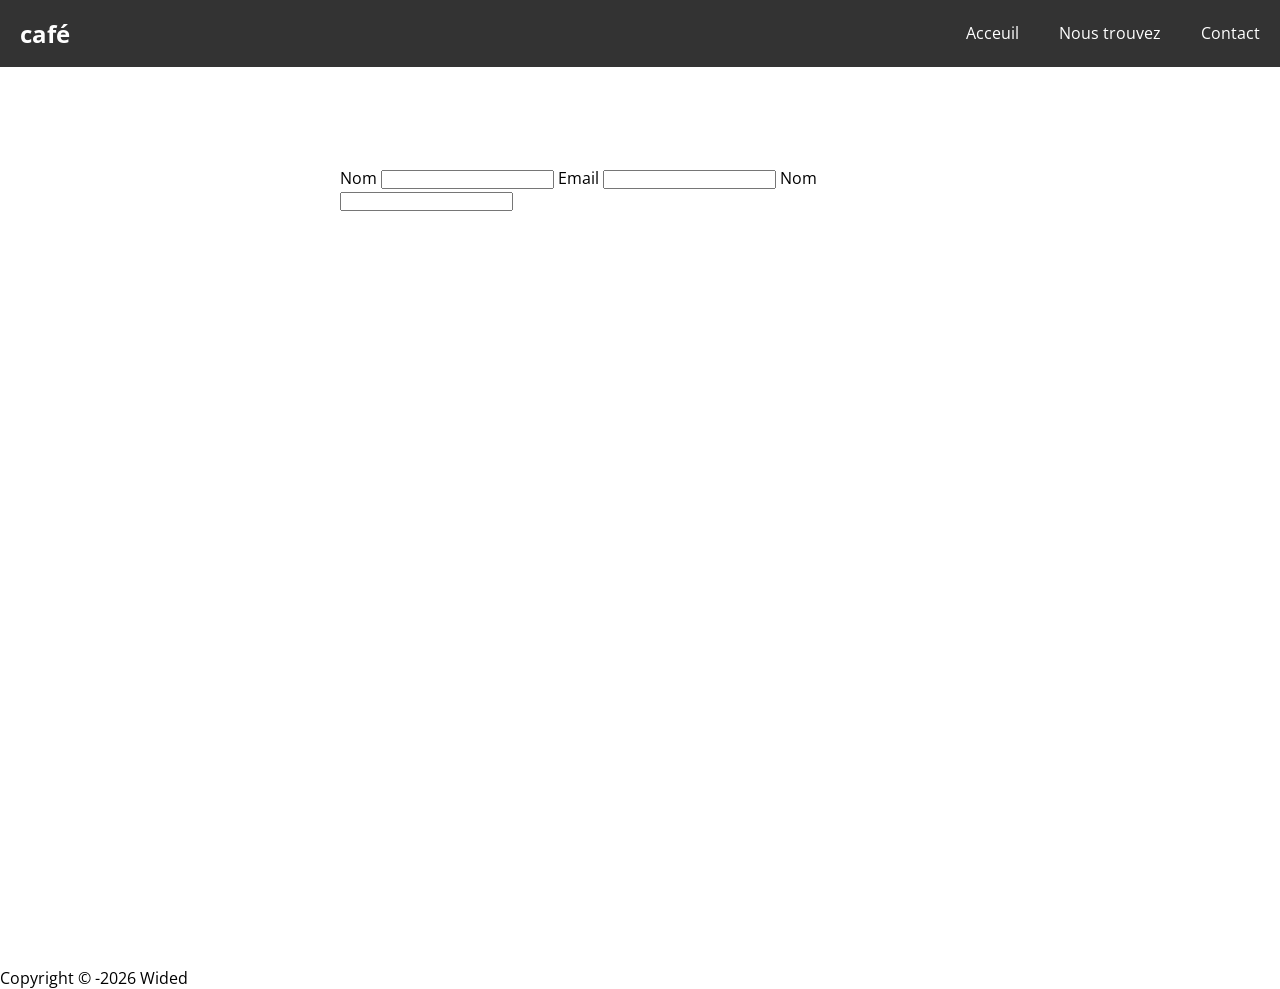
==== contact.html @ 70a3d2f9 "Mise en place de header" ====
<!doctype html>
<html lang="en">
  <head>
    <meta charset="UTF-8" />
    <meta name="viewport" content="width=device-width, initial-scale=1.0" />
    <link rel="stylesheet" href="./css/style.css" />
    <link href="https://fonts.googleapis.com/css2?family=Open+Sans:ital,wght@0,300..800;1,300..800&display=swap" rel="stylesheet">
    <title>café | Acceuil</title>
    
  </head>
  <body>
    
    <header class="header">
      <nav>
      <h1>
        <a href="index.html">café</a>
      </h1>
      <ul>
        <li><a href="index.html">Acceuil</a></li>
        <li><a href="where.html">Nous trouvez</a></li>
        <li><a href="contact.html">Contact</a></li>
        </nav>
    </header>
    <section class="contact">
      <div class="contact-form-container">
        <form action="">
          <label for="name">Nom</label>
          <input type="text" name="name" id="name">
          <label for="Email">Email</label>
          <input type="text" name="name" id="name">
          <label for="name">Nom</label>
          <input type="text" name="name" id="name">
          
        </form>
      </div>
    </section>
   
    <footer>
      <p>Copyright &copy; -2026 Wided </p>
    </footer>
    
  </body>
</html>
---- css/style.css ----
/* reset */
* {
  margin: 0;
  padding: 0%;
  box-sizing: border-box;
}
:root , html body{
  font-family: "Open Sans", sans-serif;



  --color-dark: #222;
  --bg-dark: #333;
  --color-text: white;
  



}
/* general*/
h1,h2,h3{
  margin-bottom: 20px ;
  font-family: "Open Sans", sans-serif;
}
a{
  color: var(--color-dark);
  text-decoration: none;
}
html,body{
   font-family: "Open Sans", sans-serif;
}

/* mise en place header */ 
.header{
  background: var(--bg-dark);
  overflow: auto;
  line-height: 1.7em;
}
.header nav h1 {
  float: left;
  padding: 20px;
  margin-bottom: 0px;

}
.header nav h1 a {
  color:var(--color-text) ;

}
.header nav ul{
  float: right;
  list-style:none ;

}
.header nav ul li{
  float: left;

}
.header nav ul a{
 color: white;
 padding: 20px;
 display: block;

}
.header nav ul li a{
  color: var(--color-text);
  padding: 20px;

}
.header nav ul li a:hover{
  background: #444;
}
/* reservation */
.reservation{
  padding: 100px 0;
  text-align: center;
}
/* footer */

/* where */
.where{
  padding: 100px 0;
  overflow: auto;
}
.where-img{
  float: left;
  width: 40%;

}
.where-text{
  float: right;
  width: 50;
}
/* contact */
.contact{
  padding: 100px 0;
  min-height: 100vh;
}
.contact-form-container{
  max-width: 600px;
  margin: auto;
}
.contact-form-containe form label{
  display: block;
  font-weight: 100;
}
.contact-form-containe form input{
  display: block;
  font-weight: 100;
  padding: 15px;
  border: 1px solid #ddd;
  border-radius: 3px;
}
contact-form-containe form input{
  display: block;
  font-weight: 100;
  padding: 15px;
  border: 1px solid #ddd;
  border-radius: 3px;
}
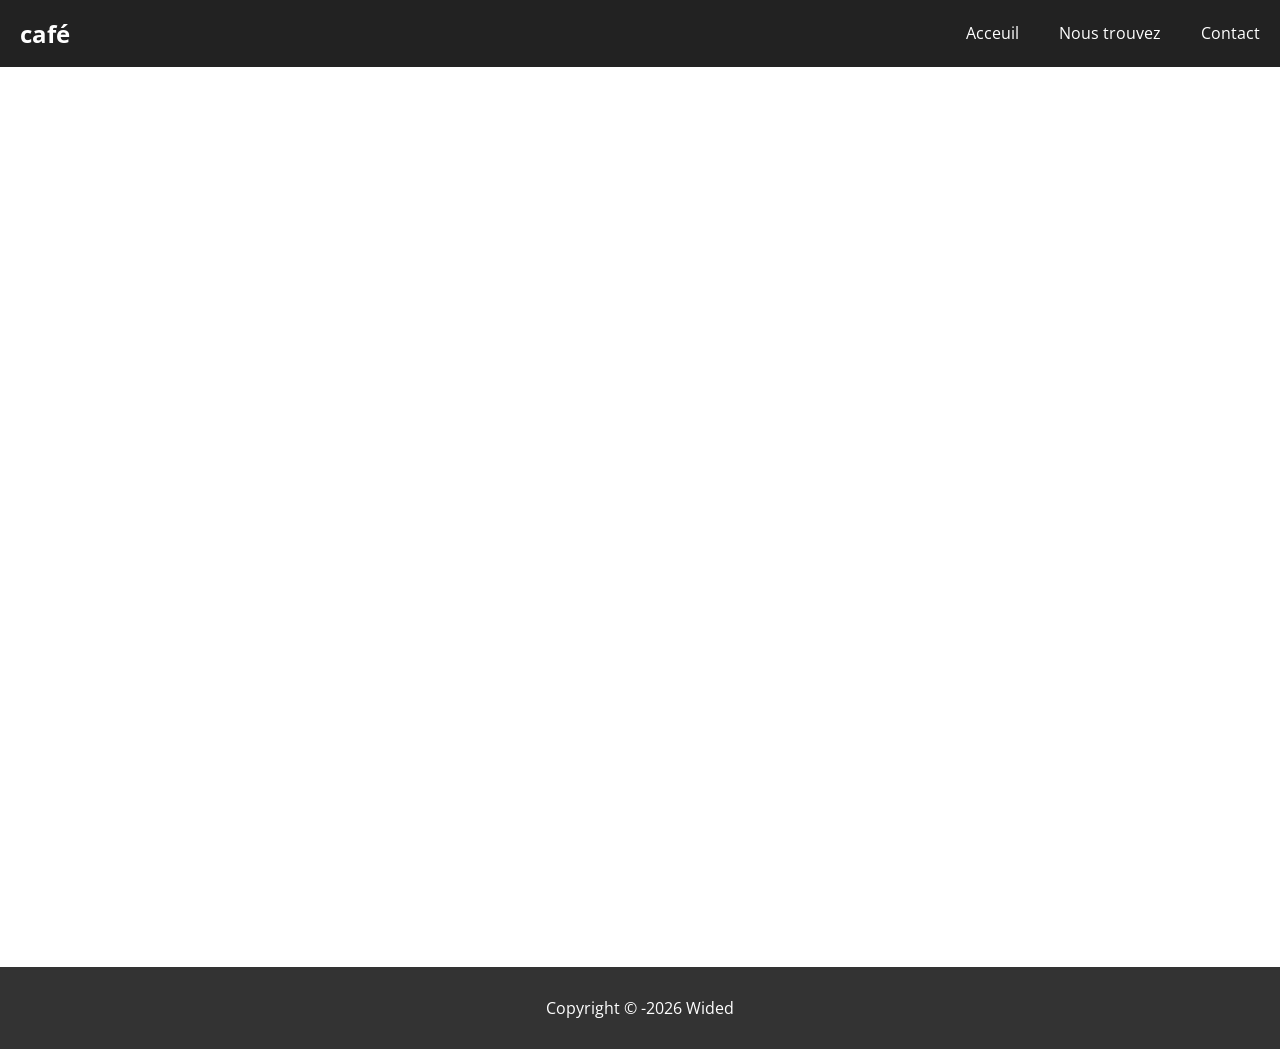
==== commit bb52ad27: "Mise en placr de la partie where" ====
--- a/contact.html
+++ b/contact.html
@@ -5,7 +5,7 @@
     <meta name="viewport" content="width=device-width, initial-scale=1.0" />
     <link rel="stylesheet" href="./css/style.css" />
     <link href="https://fonts.googleapis.com/css2?family=Open+Sans:ital,wght@0,300..800;1,300..800&display=swap" rel="stylesheet">
-    <title>café | Acceuil</title>
+    <title>café | Contact</title>
     
   </head>
   <body>
@@ -17,22 +17,17 @@
       </h1>
       <ul>
         <li><a href="index.html">Acceuil</a></li>
-        <li><a href="where.html">Nous trouvez</a></li>
-        <li><a href="contact.html">Contact</a></li>
+        <li><a  href="where.html">Nous trouvez</a></li>
+        <li><a class="active" href="contact.html">Contact</a></li>
         </nav>
     </header>
-    <section class="contact">
-      <div class="contact-form-container">
-        <form action="">
-          <label for="name">Nom</label>
-          <input type="text" name="name" id="name">
-          <label for="Email">Email</label>
-          <input type="text" name="name" id="name">
-          <label for="name">Nom</label>
-          <input type="text" name="name" id="name">
-          
-        </form>
+    <section class="where">
+     <div class="container">
+       <img src="" alt="" class="where.img">
+      <div class="where-text">
+        
       </div>
+     </div>
     </section>
    
     <footer>
--- a/css/style.css
+++ b/css/style.css
@@ -4,13 +4,17 @@
   padding: 0%;
   box-sizing: border-box;
 }
-:root , html body{
+:root,
+html,
+body{
   font-family: "Open Sans", sans-serif;
-
-
-
+  color: var(--color-dark);
+
+
+  --color-dark-1: #111;
   --color-dark: #222;
   --bg-dark: #333;
+  --bg-dark-hover: #444--bg-dark: #333;;
   --color-text: white;
   
 
@@ -26,13 +30,41 @@
   color: var(--color-dark);
   text-decoration: none;
 }
-html,body{
-   font-family: "Open Sans", sans-serif;
-}
-
+.sepparator{
+  display: block;
+  margin: 20px auto;
+  background: var(--color-dark-1);
+  width: 100px;
+  height: 10px;
+
+}
+.underline{
+  padding-bottom: 10px;
+  border-bottom: 1px solid #ddd;
+
+}
+.chip{
+  display: inline-block;
+  width: 35px;
+  border-radius: 93%;
+  background: #333;
+  color: white;
+  text-align: center;
+
+
+
+}
+.chip-brown{
+  background: #a0006e;
+
+}
+.chip-purple{
+  background:#6e491e ;
+
+}
 /* mise en place header */ 
 .header{
-  background: var(--bg-dark);
+  background: var(--color-dark);
   overflow: auto;
   line-height: 1.7em;
 }
@@ -40,6 +72,7 @@
   float: left;
   padding: 20px;
   margin-bottom: 0px;
+  
 
 }
 .header nav h1 a {
@@ -55,19 +88,101 @@
   float: left;
 
 }
-.header nav ul a{
- color: white;
+.header nav ul li a{
+ color: var(--color-text);
  padding: 20px;
  display: block;
 
 }
-.header nav ul li a{
+
+
+.header nav ul li a:hover {
+  background:var(--bg-dark-hover);
+}
+.active{
+  background: var(--bg-dark-hover);
+}
+/* vp */
+.vp{
+  height:700px ;
+  background:url(../images/cafe1.jpg) center center/cover;
+  text-align: center;
+
+}
+.vp-content{
+  max-width: 600px;
+  padding-top: 150px;
   color: var(--color-text);
-  padding: 20px;
-
-}
-.header nav ul li a:hover{
-  background: #444;
+  display: block;
+  margin: auto;
+}
+.vp-content h1{
+  font-size: 50px;
+
+
+}
+.vp-content p{
+  font-size: 18px;
+  letter-spacing: 0.5;
+  line-height: 1.9em;
+
+}
+p{
+  margin-bottom: 20px;
+}
+.btn{
+  display: inline;
+  padding: 15px 25px;
+  border-radius: 30px;
+  cursor: pointer;
+  font-weight: 700;
+  font-size: 14px;
+  border: 0;
+
+}
+.bnt-dark{
+  background: var( --color-dark);
+  color: var(--color-text);
+}
+.bnt-dark:hover{
+  background: var( --color-text);
+  color: var( --color-dark);
+}
+.my-10{
+  margin-top: 10px;
+  margin-bottom:10px ;
+
+}
+.my-20{
+  margin-top: 20px;
+  margin-bottom:20px ;
+
+}
+.container{
+  max-width: 1000px;
+  display: block;
+  margin: auto;
+
+
+}
+.btn-primary{
+  background:var(--color-text);
+  color : var(--color-dark) ;
+}
+/* features */
+.features{
+  padding: 100px 0px;
+  overflow: auto;
+  text-align: center;
+}
+.feature{
+  float: left;
+  width:50% ;
+}
+/* person */
+.person {
+  height: 500px;
+  background: url(../images/cafe3.jpg) center center/cover;
 }
 /* reservation */
 .reservation{
@@ -75,11 +190,24 @@
   text-align: center;
 }
 /* footer */
+footer{
+  background:var( --bg-dark);
+  color: var( --color-text);
+  padding: 30px 0;
+  text-align: center;
+
+}
+footer p {
+  margin-bottom: 0;
+  
+
+}
 
 /* where */
 .where{
-  padding: 100px 0;
+  padding: 180px 0 100px 0;
   overflow: auto;
+  min-height:100vh ;
 }
 .where-img{
   float: left;
@@ -88,8 +216,15 @@
 }
 .where-text{
   float: right;
-  width: 50;
-}
+  width: 50%;
+}
+.where-text p{
+  font-size: 18px;
+  font-weight:700 ;
+  text-align: center;
+}
+
+
 /* contact */
 .contact{
   padding: 100px 0;
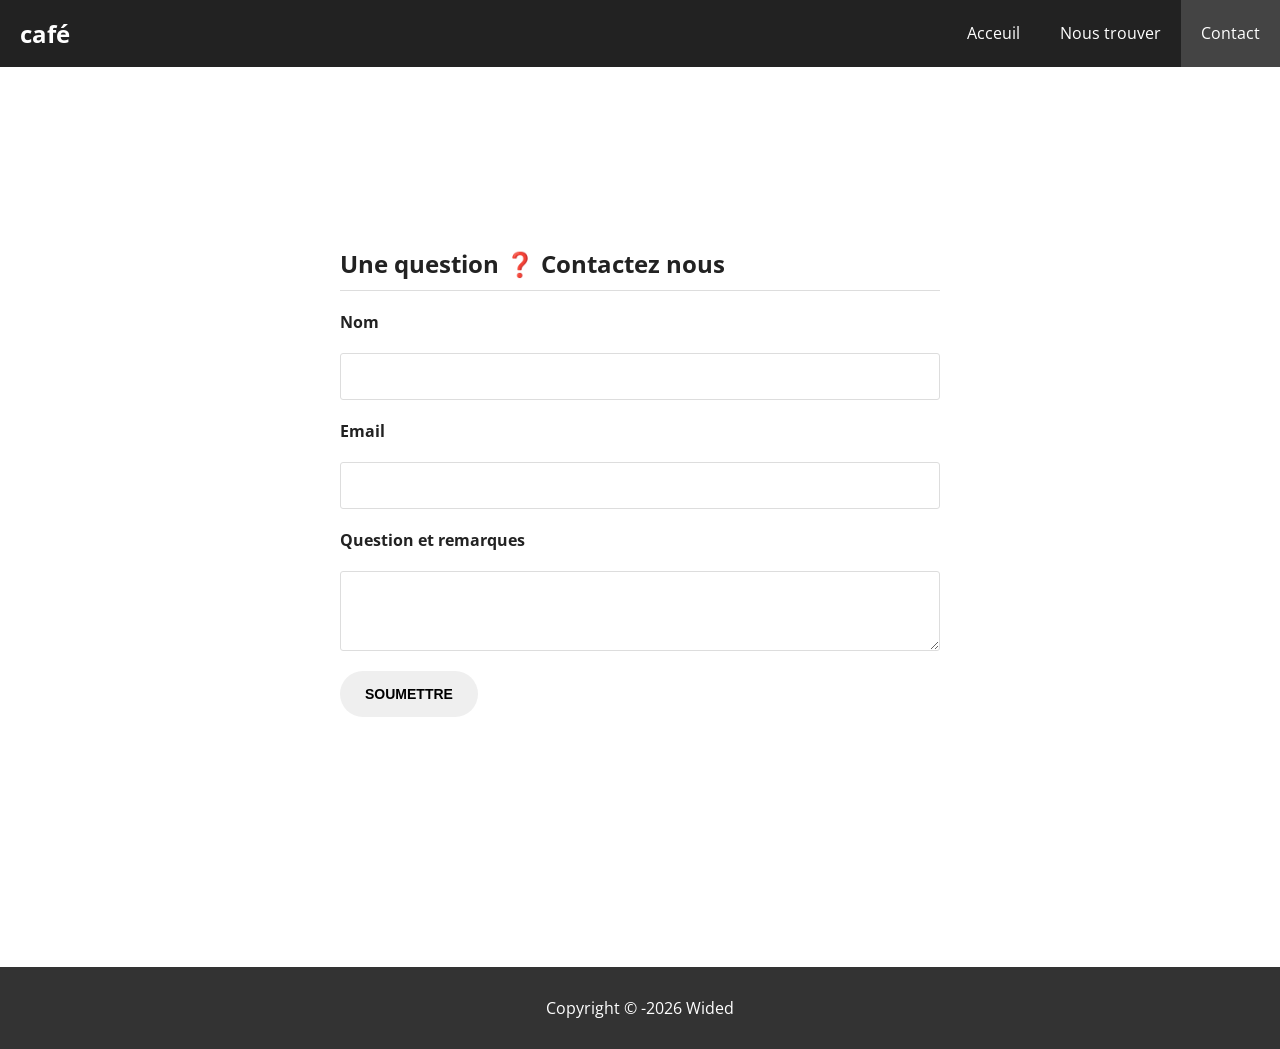
==== commit 111a118d: "Mise en place de la partie contact" ====
--- a/contact.html
+++ b/contact.html
@@ -17,11 +17,23 @@
       </h1>
       <ul>
         <li><a href="index.html">Acceuil</a></li>
-        <li><a  href="where.html">Nous trouvez</a></li>
+        <li><a  href="where.html">Nous trouver</a></li>
         <li><a class="active" href="contact.html">Contact</a></li>
         </nav>
     </header>
-    <section class="where">
+    <section class="contact">
+      <div class="contact-form-container">
+        <form action="#">
+          <h1 class="underline">Une question ❓ Contactez nous</h1>
+          <label class="my-20" for="name">Nom</label>
+          <input type="text" name="name" id="name">
+          <label class="my-20" for="email">Email</label>
+          <input type="email" name="email" id="email">
+          <label class="my-20" for="question">Question et remarques</label>
+          <textarea name="question" id="question"></textarea>
+          <button class="btn btn-dark my-20">SOUMETTRE</button>
+        </form>
+      </div>
      <div class="container">
        <img src="" alt="" class="where.img">
       <div class="where-text">
--- a/css/style.css
+++ b/css/style.css
@@ -14,7 +14,7 @@
   --color-dark-1: #111;
   --color-dark: #222;
   --bg-dark: #333;
-  --bg-dark-hover: #444--bg-dark: #333;;
+  --bg-dark-hover: #444;
   --color-text: white;
   
 
@@ -97,7 +97,7 @@
 
 
 .header nav ul li a:hover {
-  background:var(--bg-dark-hover);
+  background: var(--bg-dark-hover);
 }
 .active{
   background: var(--bg-dark-hover);
@@ -142,7 +142,7 @@
 }
 .bnt-dark{
   background: var( --color-dark);
-  color: var(--color-text);
+  color: var( --color-text);
 }
 .bnt-dark:hover{
   background: var( --color-text);
@@ -227,29 +227,27 @@
 
 /* contact */
 .contact{
-  padding: 100px 0;
+  padding: 180px 0 100px 0;
   min-height: 100vh;
 }
 .contact-form-container{
   max-width: 600px;
   margin: auto;
 }
-.contact-form-containe form label{
-  display: block;
-  font-weight: 100;
-}
-.contact-form-containe form input{
-  display: block;
-  font-weight: 100;
+.contact-form-container form label{
+  display: block;
+  font-weight: 700;
+}
+
+.contact-form-container input,textarea{
+  display: block;
+  width: 100%;
   padding: 15px;
   border: 1px solid #ddd;
   border-radius: 3px;
 }
-contact-form-containe form input{
-  display: block;
-  font-weight: 100;
-  padding: 15px;
-  border: 1px solid #ddd;
-  border-radius: 3px;
-}
-
+.contact-form-container form textarea{
+  min-height: 80px;
+}
+
+
